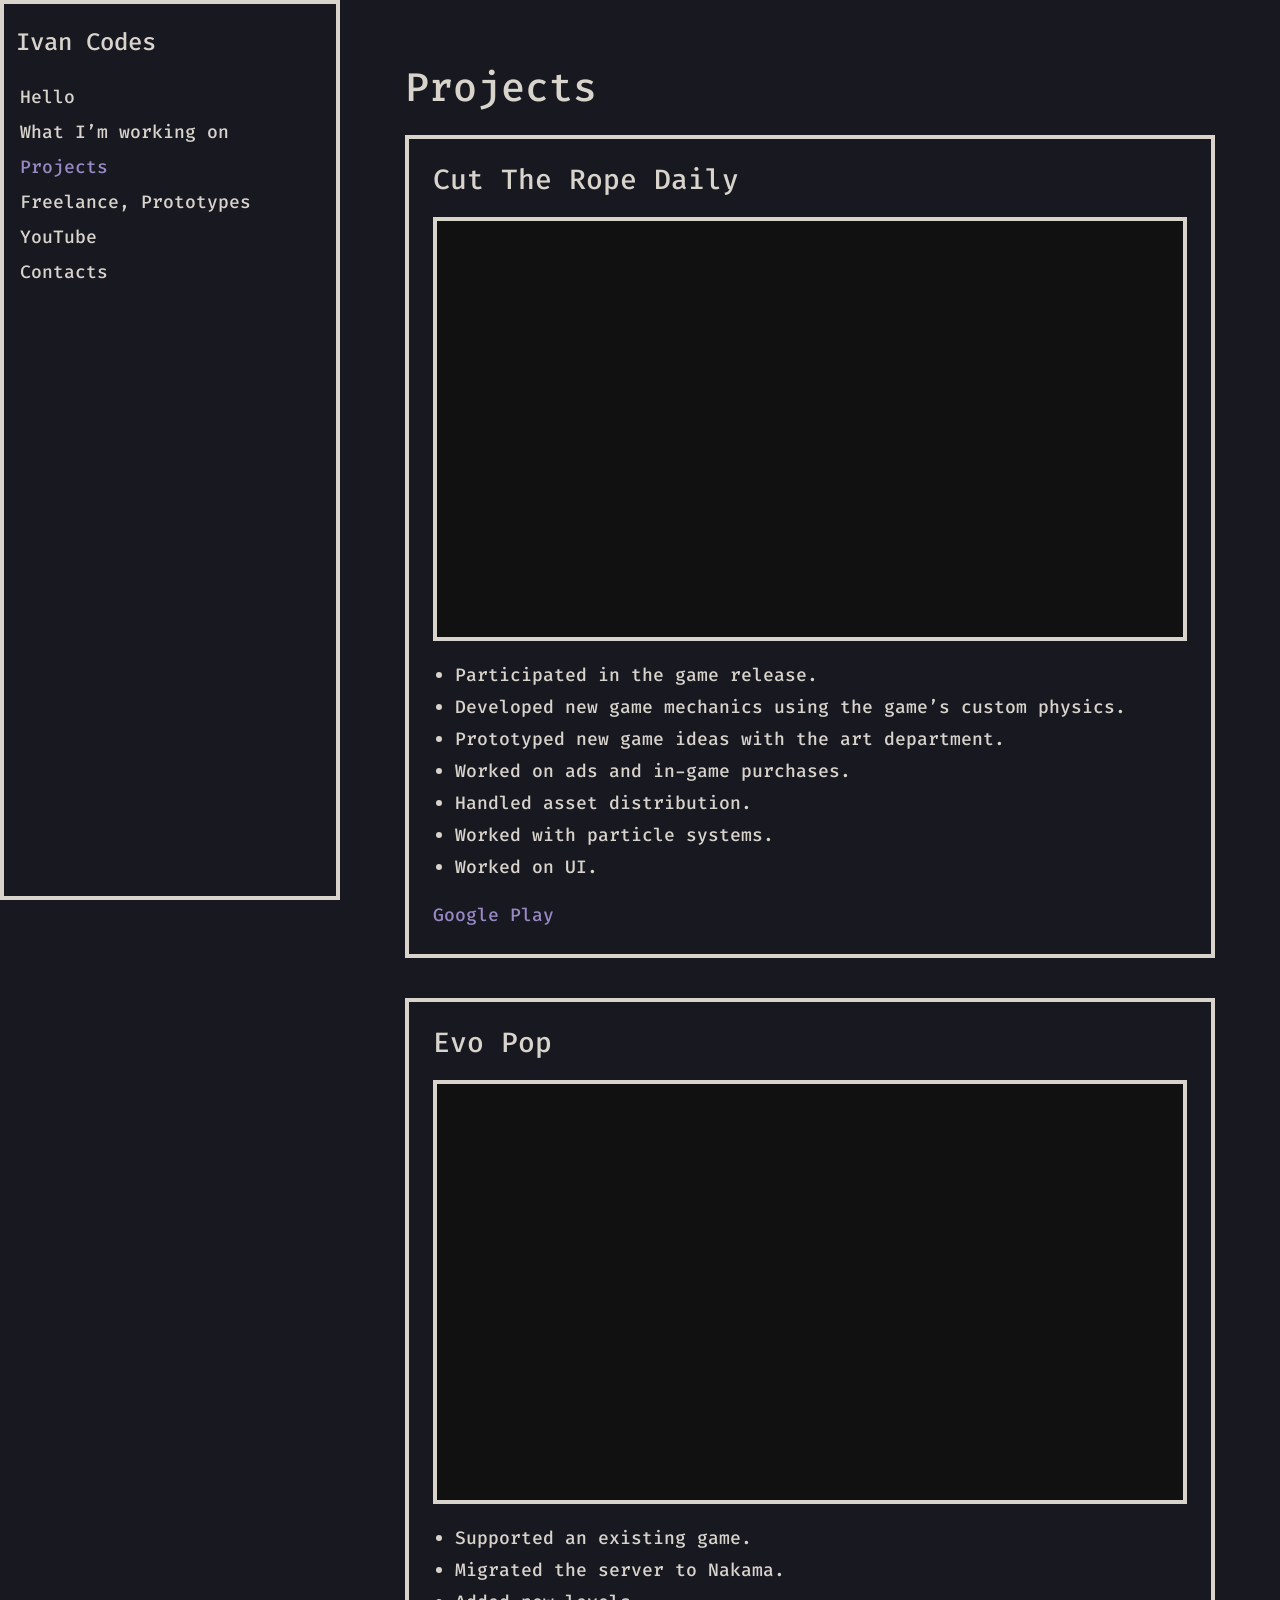
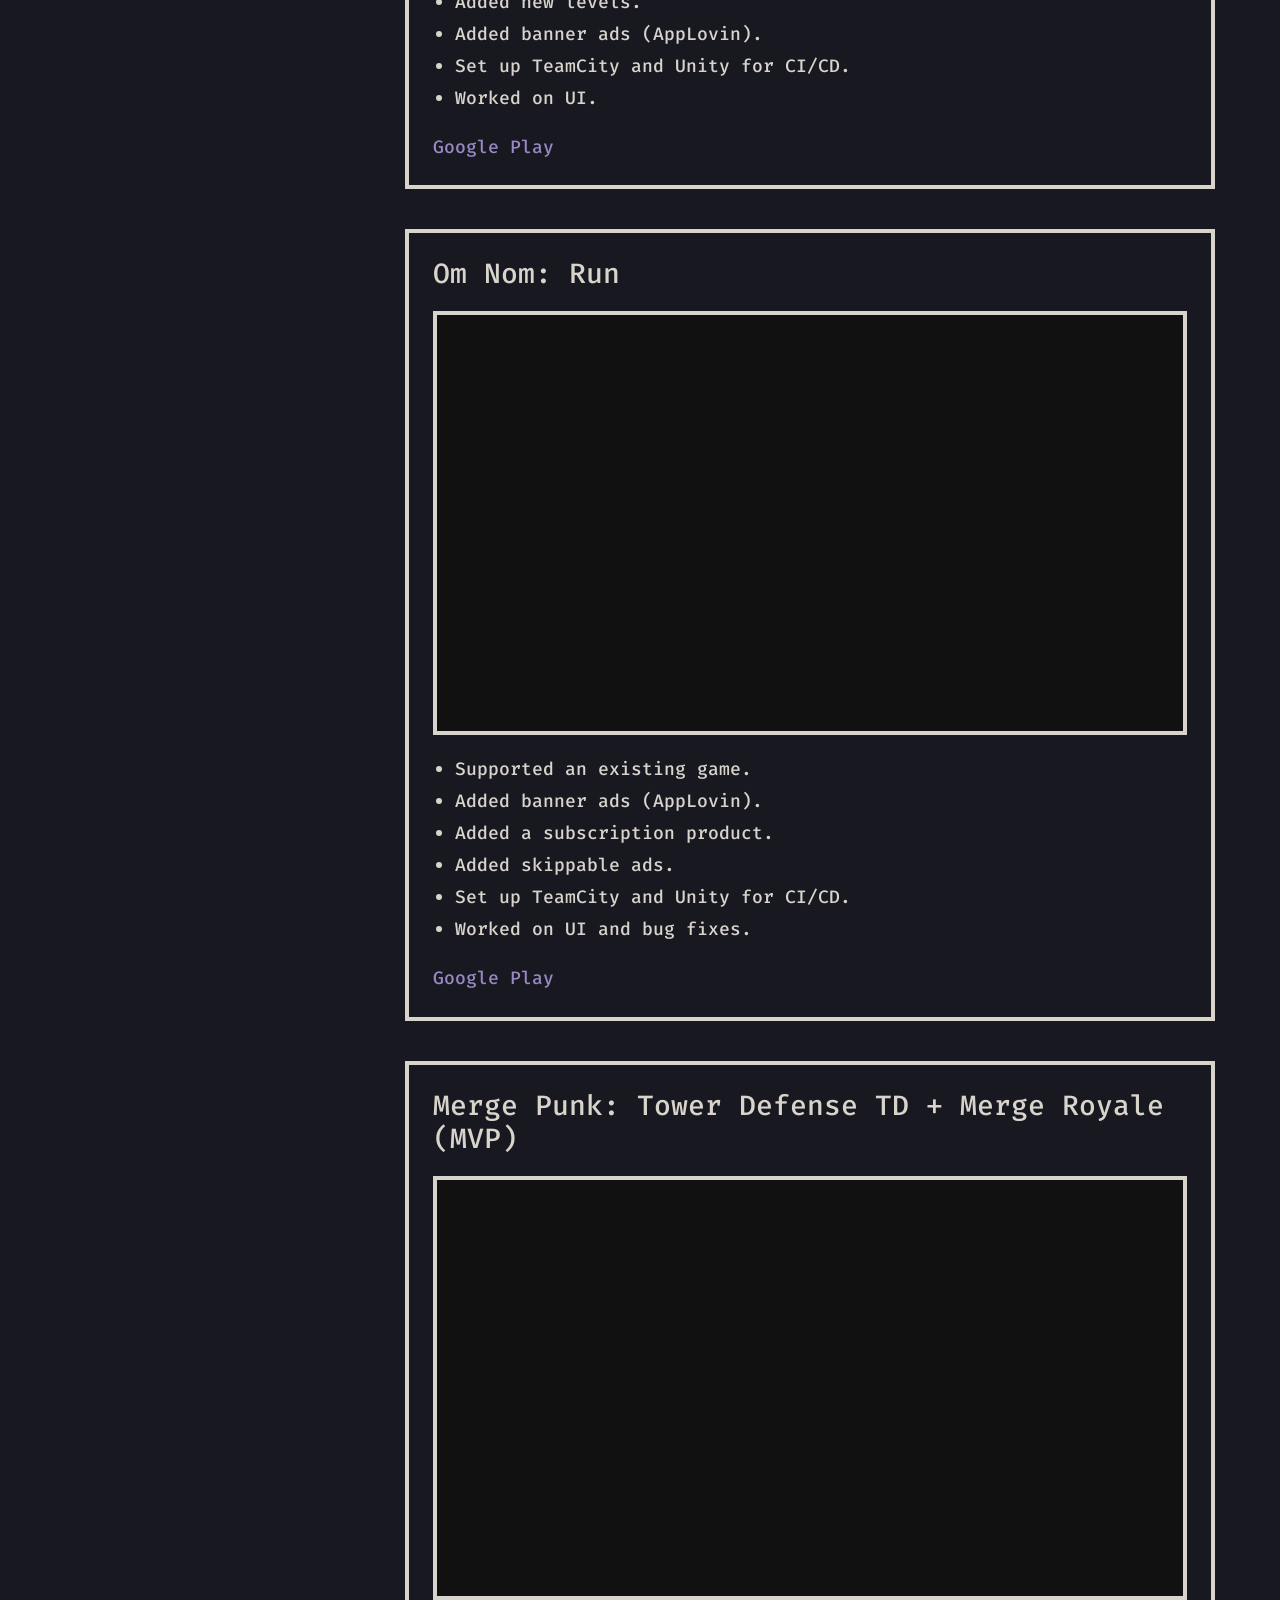
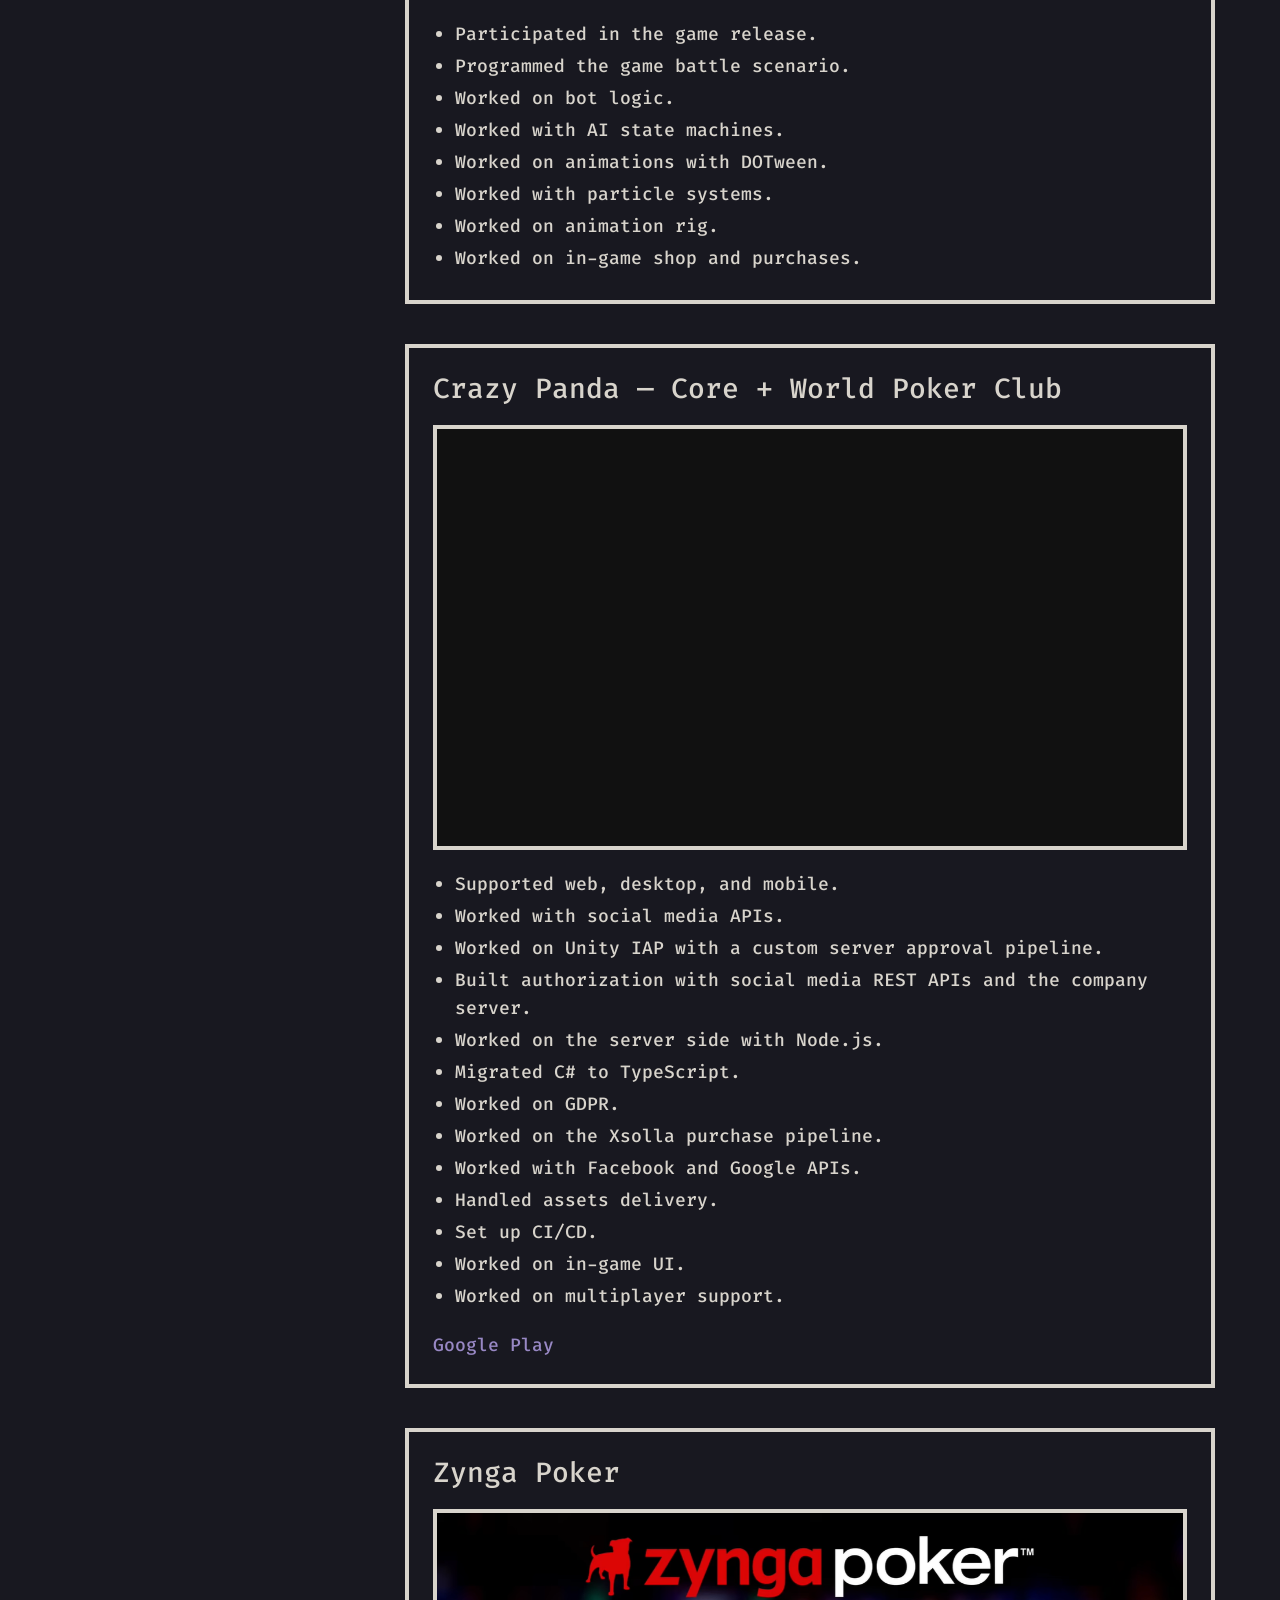
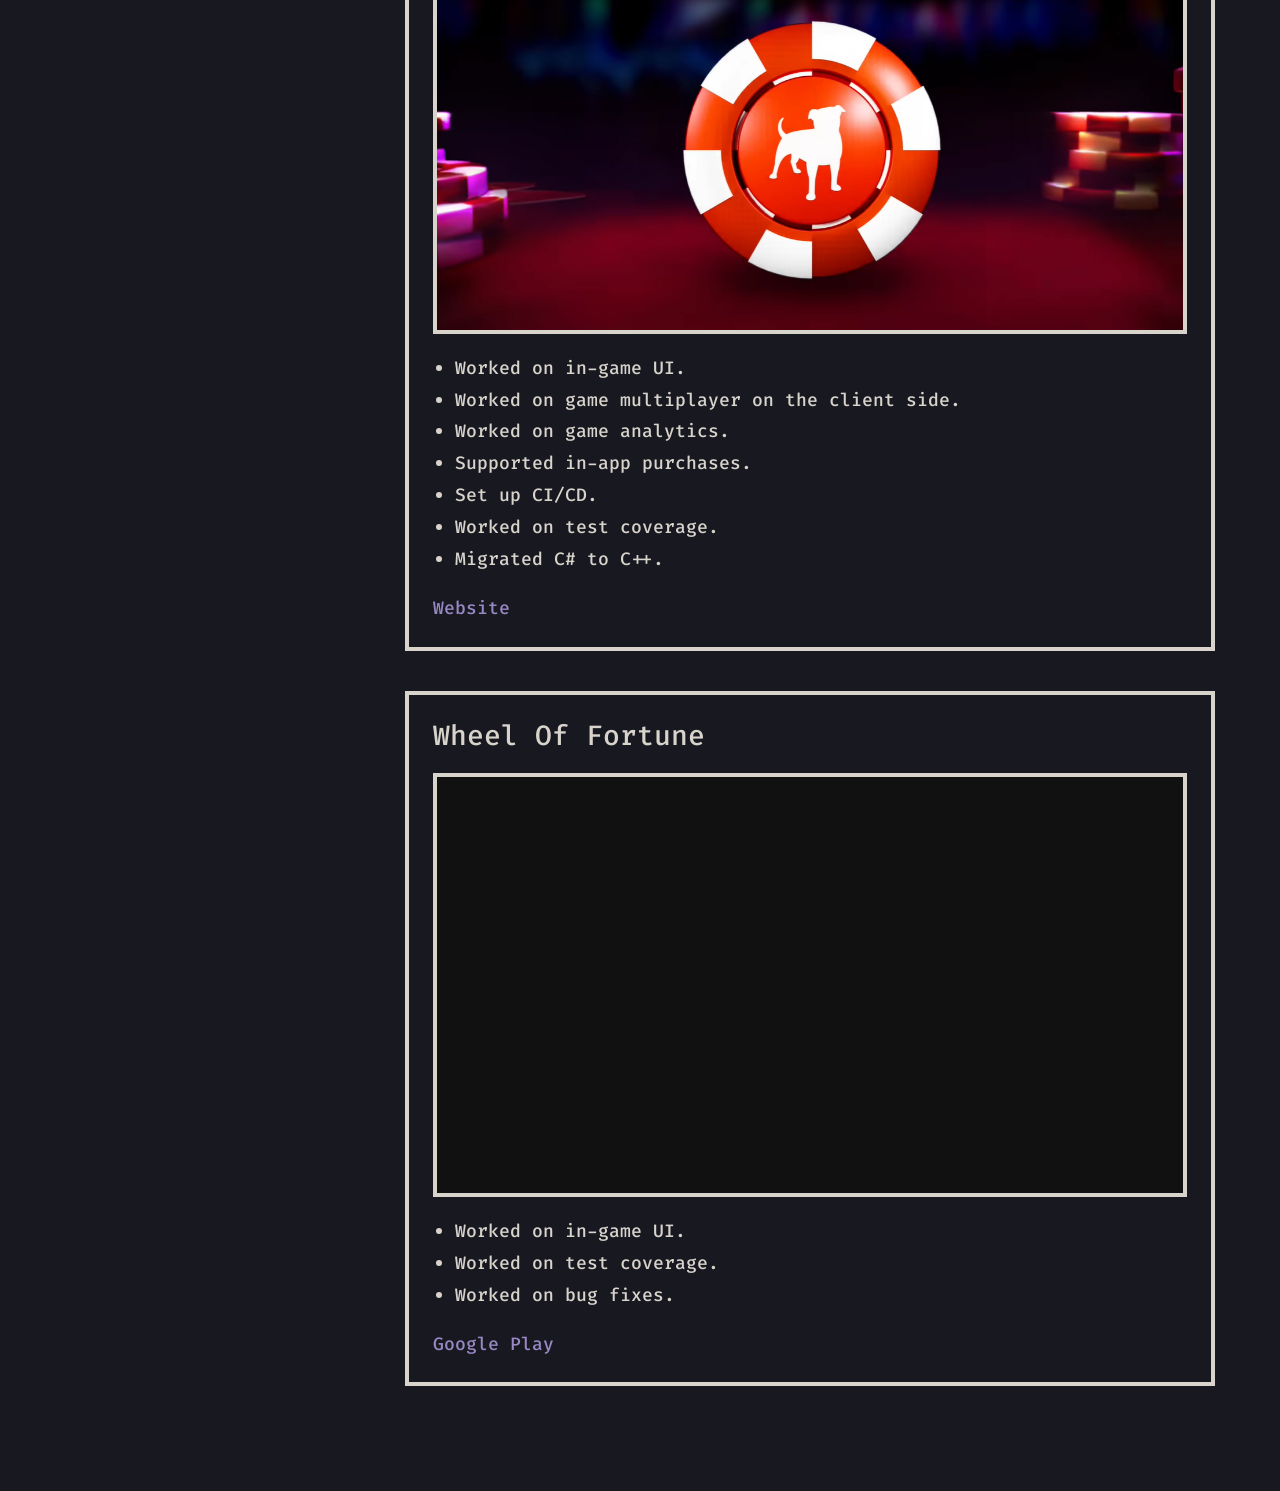
==== projects.html @ 58e10e0c "recreate package" ====
<!DOCTYPE html>
<html lang="en">
  <head>
    <meta charset="UTF-8" />
    <meta name="viewport" content="width=device-width, initial-scale=1.0" />
    <title>Projects — Ivan Codes</title>
    <link rel="stylesheet" href="css/styles.css" />
  </head>
  <body>
    <div class="page">
      <header class="topbar">
        <button
          class="menu-toggle"
          type="button"
          aria-expanded="false"
          aria-controls="site-nav"
          aria-label="Open menu"
        >
          <img
            src="assets/icons/menu-button.svg"
            alt=""
            width="40"
            height="40"
          />
        </button>
        <span class="topbar-brand">Ivan Codes</span>
      </header>

      <div class="nav-backdrop" hidden></div>

      <aside id="site-nav" class="sidebar" aria-label="Main">
        <div class="sidebar-brand">Ivan Codes</div>
        <nav class="nav">
          <a class="nav-link" href="index.html">Hello</a>
          <a class="nav-link" href="working-on.html">What I’m working on</a>
          <a class="nav-link is-active" href="projects.html">Projects</a>
          <a class="nav-link" href="freelance.html">Freelance, Prototypes</a>
          <a class="nav-link" href="youtube.html">YouTube</a>
          <a class="nav-link" href="contact.html">Contacts</a>
        </nav>
      </aside>

      <main class="content">
        <article class="content-inner">
          <h1>Projects</h1>

          <section class="project">
            <h2>Cut The Rope Daily</h2>
            <div class="video-embed">
              <iframe
                src="https://www.youtube-nocookie.com/embed/8ChzVBC2-10"
                title="Cut The Rope Daily"
                allow="accelerometer; autoplay; clipboard-write; encrypted-media; gyroscope; picture-in-picture; web-share"
                allowfullscreen
              ></iframe>
            </div>
            <ul class="project-list">
              <li>Participated in the game release.</li>
              <li>
                Developed new game mechanics using the game’s custom physics.
              </li>
              <li>Prototyped new game ideas with the art department.</li>
              <li>Worked on ads and in-game purchases.</li>
              <li>Handled asset distribution.</li>
              <li>Worked with particle systems.</li>
              <li>Worked on UI.</li>
            </ul>
            <p class="project-store">
              <a
                href="https://play.google.com/store/apps/details?id=com.netflix.NGP.CutTheRopeDaily"
                target="_blank"
                rel="noopener noreferrer"
                >Google Play</a
              >
            </p>
          </section>

          <section class="project">
            <h2>Evo Pop</h2>
            <div class="video-embed">
              <iframe
                src="https://www.youtube-nocookie.com/embed/UW2NQ2LslG8"
                title="Evo Pop"
                allow="accelerometer; autoplay; clipboard-write; encrypted-media; gyroscope; picture-in-picture; web-share"
                allowfullscreen
              ></iframe>
            </div>
            <ul class="project-list">
              <li>Supported an existing game.</li>
              <li>Migrated the server to Nakama.</li>
              <li>Added new levels.</li>
              <li>Added banner ads (AppLovin).</li>
              <li>Set up TeamCity and Unity for CI/CD.</li>
              <li>Worked on UI.</li>
            </ul>
            <p class="project-store">
              <a
                href="https://play.google.com/store/apps/details?id=com.zeptolab.evopop"
                target="_blank"
                rel="noopener noreferrer"
                >Google Play</a
              >
            </p>
          </section>

          <section class="project">
            <h2>Om Nom: Run</h2>
            <div class="video-embed">
              <iframe
                src="https://www.youtube-nocookie.com/embed/kTJikKvjhKQ"
                title="Om Nom: Run"
                allow="accelerometer; autoplay; clipboard-write; encrypted-media; gyroscope; picture-in-picture; web-share"
                allowfullscreen
              ></iframe>
            </div>
            <ul class="project-list">
              <li>Supported an existing game.</li>
              <li>Added banner ads (AppLovin).</li>
              <li>Added a subscription product.</li>
              <li>Added skippable ads.</li>
              <li>Set up TeamCity and Unity for CI/CD.</li>
              <li>Worked on UI and bug fixes.</li>
            </ul>
            <p class="project-store">
              <a
                href="https://play.google.com/store/apps/details?id=com.zeptolab.omnomrun.google"
                target="_blank"
                rel="noopener noreferrer"
                >Google Play</a
              >
            </p>
          </section>

          <section class="project">
            <h2>Merge Punk: Tower Defense TD + Merge Royale (MVP)</h2>
            <div class="video-embed">
              <iframe
                src="https://www.youtube-nocookie.com/embed/OgP-EI9YQqM"
                title="Merge Punk"
                allow="accelerometer; autoplay; clipboard-write; encrypted-media; gyroscope; picture-in-picture; web-share"
                allowfullscreen
              ></iframe>
            </div>
            <ul class="project-list">
              <li>Participated in the game release.</li>
              <li>Programmed the game battle scenario.</li>
              <li>Worked on bot logic.</li>
              <li>Worked with AI state machines.</li>
              <li>Worked on animations with DOTween.</li>
              <li>Worked with particle systems.</li>
              <li>Worked on animation rig.</li>
              <li>Worked on in-game shop and purchases.</li>
            </ul>
          </section>

          <section class="project">
            <h2>Crazy Panda — Core + World Poker Club</h2>
            <div class="video-embed">
              <iframe
                src="https://www.youtube-nocookie.com/embed/4vVHN1HScmM"
                title="World Poker Club"
                allow="accelerometer; autoplay; clipboard-write; encrypted-media; gyroscope; picture-in-picture; web-share"
                allowfullscreen
              ></iframe>
            </div>
            <ul class="project-list">
              <li>Supported web, desktop, and mobile.</li>
              <li>Worked with social media APIs.</li>
              <li>
                Worked on Unity IAP with a custom server approval pipeline.
              </li>
              <li>
                Built authorization with social media REST APIs and the company
                server.
              </li>
              <li>Worked on the server side with Node.js.</li>
              <li>Migrated C# to TypeScript.</li>
              <li>Worked on GDPR.</li>
              <li>Worked on the Xsolla purchase pipeline.</li>
              <li>Worked with Facebook and Google APIs.</li>
              <li>Handled assets delivery.</li>
              <li>Set up CI/CD.</li>
              <li>Worked on in-game UI.</li>
              <li>Worked on multiplayer support.</li>
            </ul>
            <p class="project-store">
              <a
                href="https://play.google.com/store/apps/details?id=air.ru.crazypanda.wpcm"
                target="_blank"
                rel="noopener noreferrer"
                >Google Play</a
              >
            </p>
          </section>

          <section class="project">
            <h2>Zynga Poker</h2>
            <figure class="media">
              <img
                src="assets/images/projects/zynga-poker.png"
                alt="Zynga Poker"
              />
            </figure>
            <ul class="project-list">
              <li>Worked on in-game UI.</li>
              <li>Worked on game multiplayer on the client side.</li>
              <li>Worked on game analytics.</li>
              <li>Supported in-app purchases.</li>
              <li>Set up CI/CD.</li>
              <li>Worked on test coverage.</li>
              <li>Migrated C# to C++.</li>
            </ul>
            <p class="project-store">
              <a
                href="https://zyngapoker.com/"
                target="_blank"
                rel="noopener noreferrer"
                >Website</a
              >
            </p>
          </section>

          <section class="project">
            <h2>Wheel Of Fortune</h2>
            <div class="video-embed">
              <iframe
                src="https://www.youtube-nocookie.com/embed/eXP1ELT7rEc"
                title="Wheel Of Fortune"
                allow="accelerometer; autoplay; clipboard-write; encrypted-media; gyroscope; picture-in-picture; web-share"
                allowfullscreen
              ></iframe>
            </div>
            <ul class="project-list">
              <li>Worked on in-game UI.</li>
              <li>Worked on test coverage.</li>
              <li>Worked on bug fixes.</li>
            </ul>
            <p class="project-store">
              <a
                href="https://play.google.com/store/apps/details?id=com.scopely.wheeloffortune"
                target="_blank"
                rel="noopener noreferrer"
                >Google Play</a
              >
            </p>
          </section>
        </article>
      </main>
    </div>

    <script src="js/main.js"></script>
  </body>
</html>
---- css/styles.css ----
@font-face {
  font-family: "Fira Code";
  src: url("../assets/fonts/FiraCode-Medium.ttf") format("truetype");
  font-weight: 500;
  font-style: normal;
  font-display: swap;
}

:root {
  --text: #d8d4cc;
  --text-selected: #9888c4;
  --border: #d8d4cc;
  --content-bg: #181820;
  --menu-bg: #181820;
  --font: "Fira Code", ui-monospace, monospace;
  --sidebar-width: 340px;
  --mobile-menu-width: 66.666%;
  --content-inset: 65px;
  --menu-border: 4px;
  --space: 1.25rem;

  /* Mobile type (rem; 1rem ≈ 16px at browser default) */
  --fs-menu-header: 1.25rem;
  --fs-menu: 1rem;
  --fs-body: 1rem;
  --fs-h1: 1.75rem;
  --fs-h2: 1.375rem;
  --fs-caption: 0.75rem;
  --lh-body: 1.6;
  --lh-menu: 1.5;
}

*,
*::before,
*::after {
  box-sizing: border-box;
}

html {
  scroll-behavior: smooth;
}

body {
  margin: 0;
  min-height: 100vh;
  font-family: var(--font);
  font-weight: 500;
  font-size: var(--fs-body);
  line-height: var(--lh-body);
  color: var(--text);
  background: var(--content-bg);
}

img,
video,
iframe {
  max-width: 100%;
  display: block;
}

a {
  color: var(--text-selected);
}

a:hover {
  text-decoration-thickness: 2px;
}

.page {
  min-height: 100vh;
}

/* —— Mobile / tablet (default; desktop overrides below) —— */
.topbar {
  position: sticky;
  top: 0;
  z-index: 30;
  display: flex;
  align-items: center;
  gap: 0.75rem;
  min-height: 3.5rem;
  padding: 0.5rem var(--space);
  background: var(--menu-bg);
  border-bottom: 2px solid var(--border);
}

.topbar-brand {
  font-family: var(--font);
  font-size: var(--fs-menu-header);
  font-weight: 500;
  color: var(--text);
}

.menu-toggle {
  display: inline-flex;
  align-items: center;
  justify-content: center;
  padding: 0;
  border: 2px solid var(--border);
  background: var(--menu-bg);
  cursor: pointer;
}

.menu-toggle img {
  width: 2.5rem;
  height: 2.5rem;
}

.nav-backdrop {
  position: fixed;
  inset: 0;
  z-index: 40;
  background: rgba(0, 0, 0, 0.55);
}

.nav-backdrop[hidden] {
  display: none;
}

.sidebar {
  position: fixed;
  top: 0;
  left: 0;
  z-index: 50;
  width: var(--mobile-menu-width);
  max-width: 22rem;
  height: 100%;
  padding: 1.5rem 1.25rem;
  background: var(--menu-bg);
  color: var(--text);
  box-shadow: inset 0 0 0 var(--menu-border) var(--border);
  transform: translateX(-105%);
  transition: transform 0.22s ease;
}

.sidebar.is-open {
  transform: translateX(0);
}

.sidebar-brand {
  font-family: var(--font);
  font-size: var(--fs-menu-header);
  font-weight: 500;
  margin-bottom: 1.75rem;
  color: var(--text);
  line-height: var(--lh-menu);
}

.nav {
  display: flex;
  flex-direction: column;
  gap: 0.5rem;
}

.nav-link {
  display: block;
  padding: 0.35rem 0.5rem;
  color: var(--text);
  text-decoration: none;
  font-size: var(--fs-menu);
  font-weight: 500;
  line-height: var(--lh-menu);
  overflow-wrap: break-word;
}

.nav-link:hover,
.nav-link.is-active {
  color: var(--text-selected);
}

.content {
  width: 100%;
  background: var(--content-bg);
}

.content-inner {
  max-width: 42rem;
  margin: 0 auto;
  padding: 1.5rem var(--space) 3rem;
}

h1,
h2 {
  font-family: var(--font);
  font-weight: 500;
  color: var(--text);
}

h1 {
  font-size: var(--fs-h1);
  line-height: 1.2;
  margin: 0 0 0.75rem;
}

h2 {
  font-size: var(--fs-h2);
  line-height: 1.2;
  margin: 2rem 0 0.65rem;
}

.lead,
.content-inner p {
  margin-top: 0;
  color: var(--text);
  font-size: var(--fs-body);
  line-height: var(--lh-body);
}

.contact-list {
  list-style: none;
  margin: 1.75rem 0 0;
  padding: 0;
}

.contact-item {
  display: grid;
  grid-template-columns: 6.5rem minmax(0, 1fr);
  gap: 0.35rem 1rem;
  align-items: baseline;
  padding: 0.85rem 0;
  border-bottom: 1px solid var(--border);
}

.contact-item:first-child {
  border-top: 1px solid var(--border);
}

.contact-label {
  color: var(--text);
  opacity: 0.7;
}

.contact-value {
  min-width: 0;
  overflow-wrap: anywhere;
  color: var(--text-selected);
  text-decoration: none;
}

a.contact-value:hover {
  text-decoration: underline;
  text-decoration-thickness: 2px;
}

.media {
  margin: 1.25rem 0 0;
}

.media img {
  width: 100%;
  height: auto;
  border: 2px solid var(--border);
  background: #22222c;
}

.media figcaption {
  margin-top: 0.5rem;
  font-size: var(--fs-caption);
  line-height: 1.4;
  color: var(--text);
  opacity: 0.85;
}

.video-embed {
  position: relative;
  width: 100%;
  aspect-ratio: 16 / 9;
  margin: 1rem 0 0;
  border: 2px solid var(--border);
  background: #111;
  overflow: hidden;
}

.video-embed iframe,
.video-embed video {
  position: absolute;
  inset: 0;
  width: 100%;
  height: 100%;
  border: 0;
}

.video-embed video {
  object-fit: contain;
  background: #111;
}

.project {
  margin: 0 0 1.5rem;
  padding: 1.25rem;
  border: 4px solid var(--border);
  scroll-margin-top: 4.5rem;
}

.project h2 {
  margin: 0 0 1rem;
}

.project p {
  margin: 1.25rem 0 0;
}

.project .project-status {
  margin: -0.5rem 0 1rem;
  color: var(--text);
  opacity: 0.7;
}

.project .media {
  margin-top: 1.25rem;
}

.project h2 + .media,
.project .project-status + .media {
  margin-top: 0;
}

.project .media img,
.project .video-embed {
  border-width: 4px;
}

.project .media img {
  min-height: 12rem;
  aspect-ratio: 16 / 9;
  object-fit: cover;
}

.project .media.media-fit img {
  min-height: 0;
  aspect-ratio: auto;
  object-fit: contain;
  background: #22222c;
}

.media-row {
  display: grid;
  grid-template-columns: 1fr 1fr;
  gap: 0.75rem;
  margin: 1.25rem 0 0;
  align-items: start;
}

.media-row .media {
  margin: 0;
}

.project-store {
  margin: 1.25rem 0 0;
}

.project-store a {
  text-decoration: none;
}

.project-store a:hover {
  text-decoration: underline;
  text-decoration-thickness: 2px;
}

.project-list {
  margin: 1.25rem 0 0;
  padding-left: 1.35rem;
}

.project-list li {
  margin: 0.2rem 0;
}

body.menu-open {
  overflow: hidden;
}

/* —— Desktop —— */
@media (min-width: 900px) {
  :root {
    --fs-menu-header: 1.5rem;
    --fs-menu: 1.125rem;
    --fs-body: 1.125rem;
    --fs-h1: 2.5rem;
    --fs-h2: 1.75rem;
    --fs-caption: 0.875rem;
    --lh-body: 1.6;
    --lh-menu: 1.5;
  }

  .topbar {
    display: none;
  }

  .nav-backdrop {
    display: none !important;
  }

  .page {
    display: grid;
    grid-template-columns: var(--sidebar-width) 1fr;
    min-height: 100vh;
    background: var(--content-bg);
  }

  .sidebar {
    position: sticky;
    top: 0;
    transform: none;
    width: var(--sidebar-width);
    max-width: none;
    height: 100vh;
    padding: 1.5rem 1rem;
    background: var(--menu-bg);
    box-shadow: inset 0 0 0 var(--menu-border) var(--border);
    overflow-y: auto;
  }

  .sidebar-brand {
    margin: 0 0 1.5rem;
  }

  .nav-link {
    padding: 0 0.25rem;
  }

  .nav-link:hover,
  .nav-link.is-active {
    color: var(--text-selected);
    background: transparent;
  }

  .content {
    min-width: 0;
    min-height: 100vh;
    overflow-y: auto;
    background: var(--content-bg);
  }

  .content-inner {
    max-width: 1000px;
    width: 100%;
    margin: 0;
    padding: var(--content-inset);
    text-align: left;
  }

  h1 {
    line-height: 1.15;
    margin: 0 0 1.5rem;
  }

  h2 {
    margin: 2.5rem 0 1rem;
    padding: 0;
    border: 0;
  }

  .media img,
  .video-embed {
    border-width: var(--menu-border);
    border-color: var(--border);
  }

  .project {
    margin: 0 0 2.5rem;
    padding: 1.5rem;
  }

  .project h2 {
    margin: 0 0 1.25rem;
  }
}
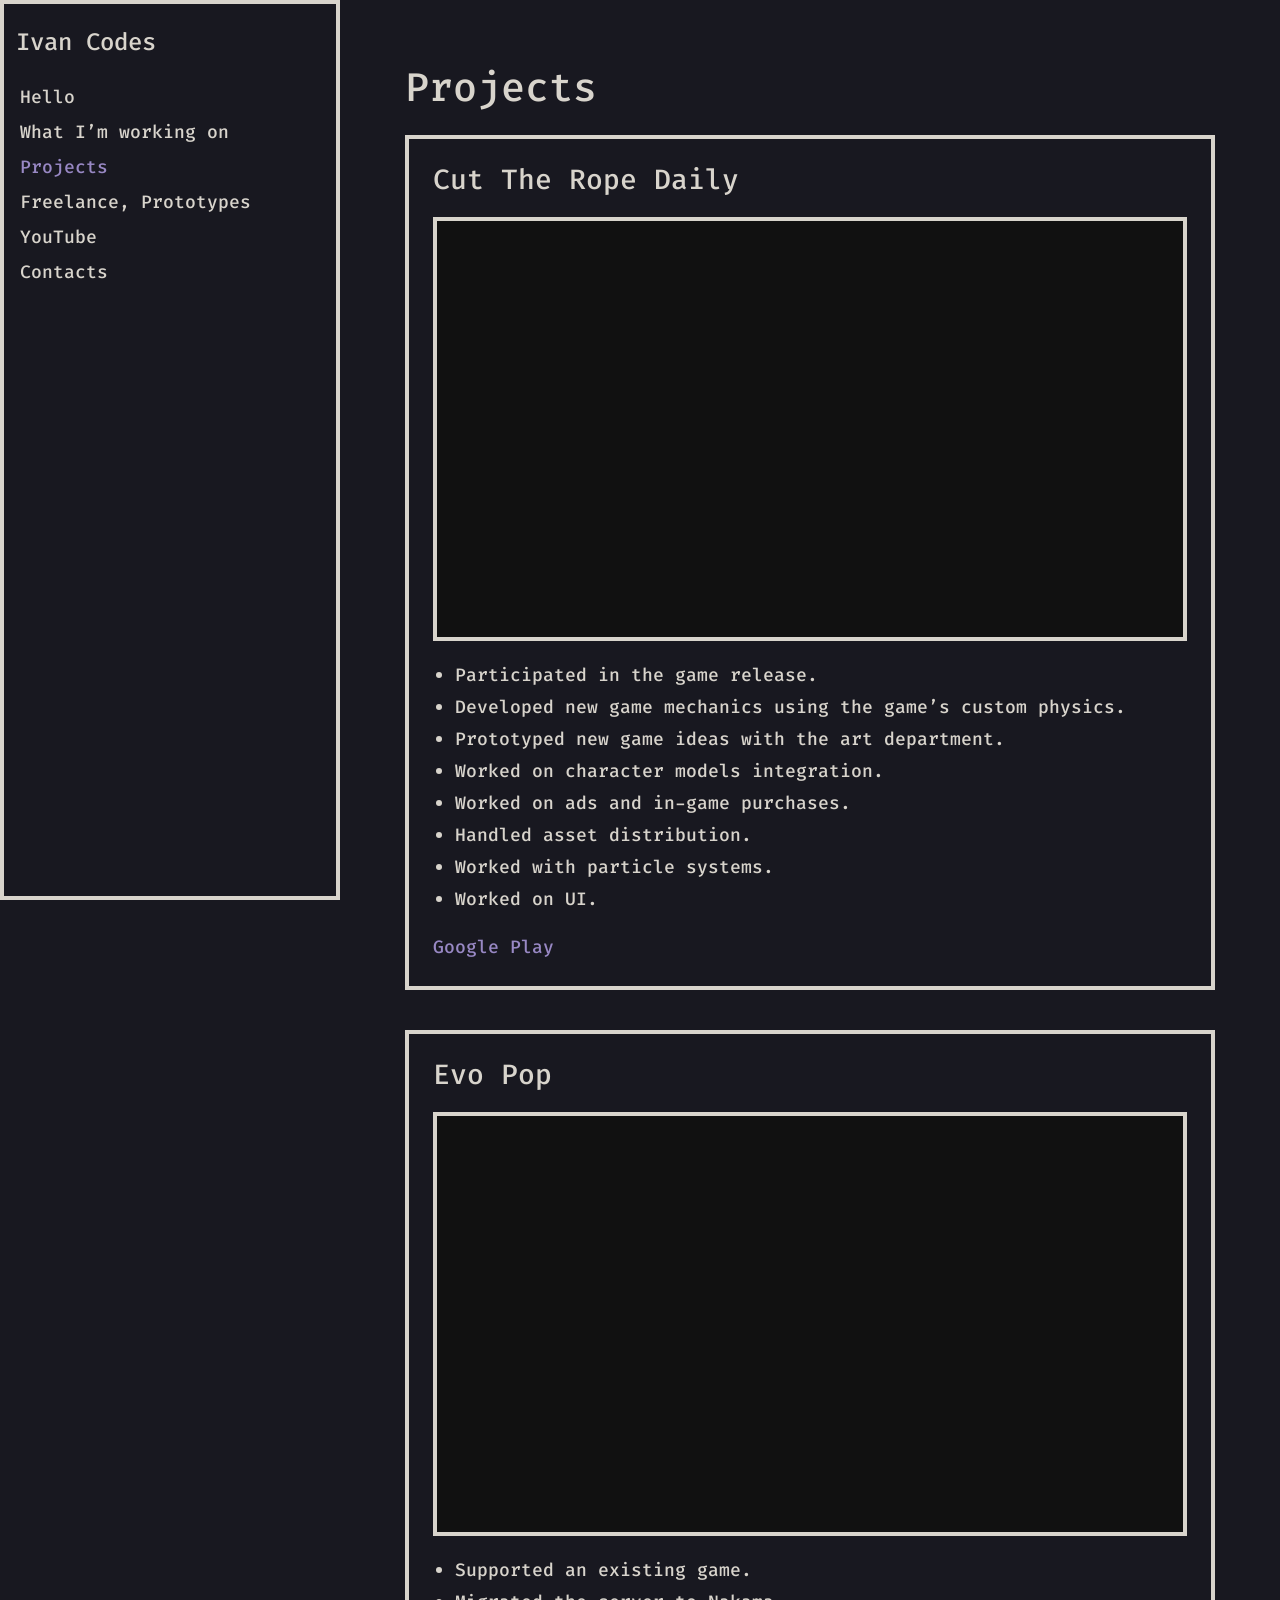
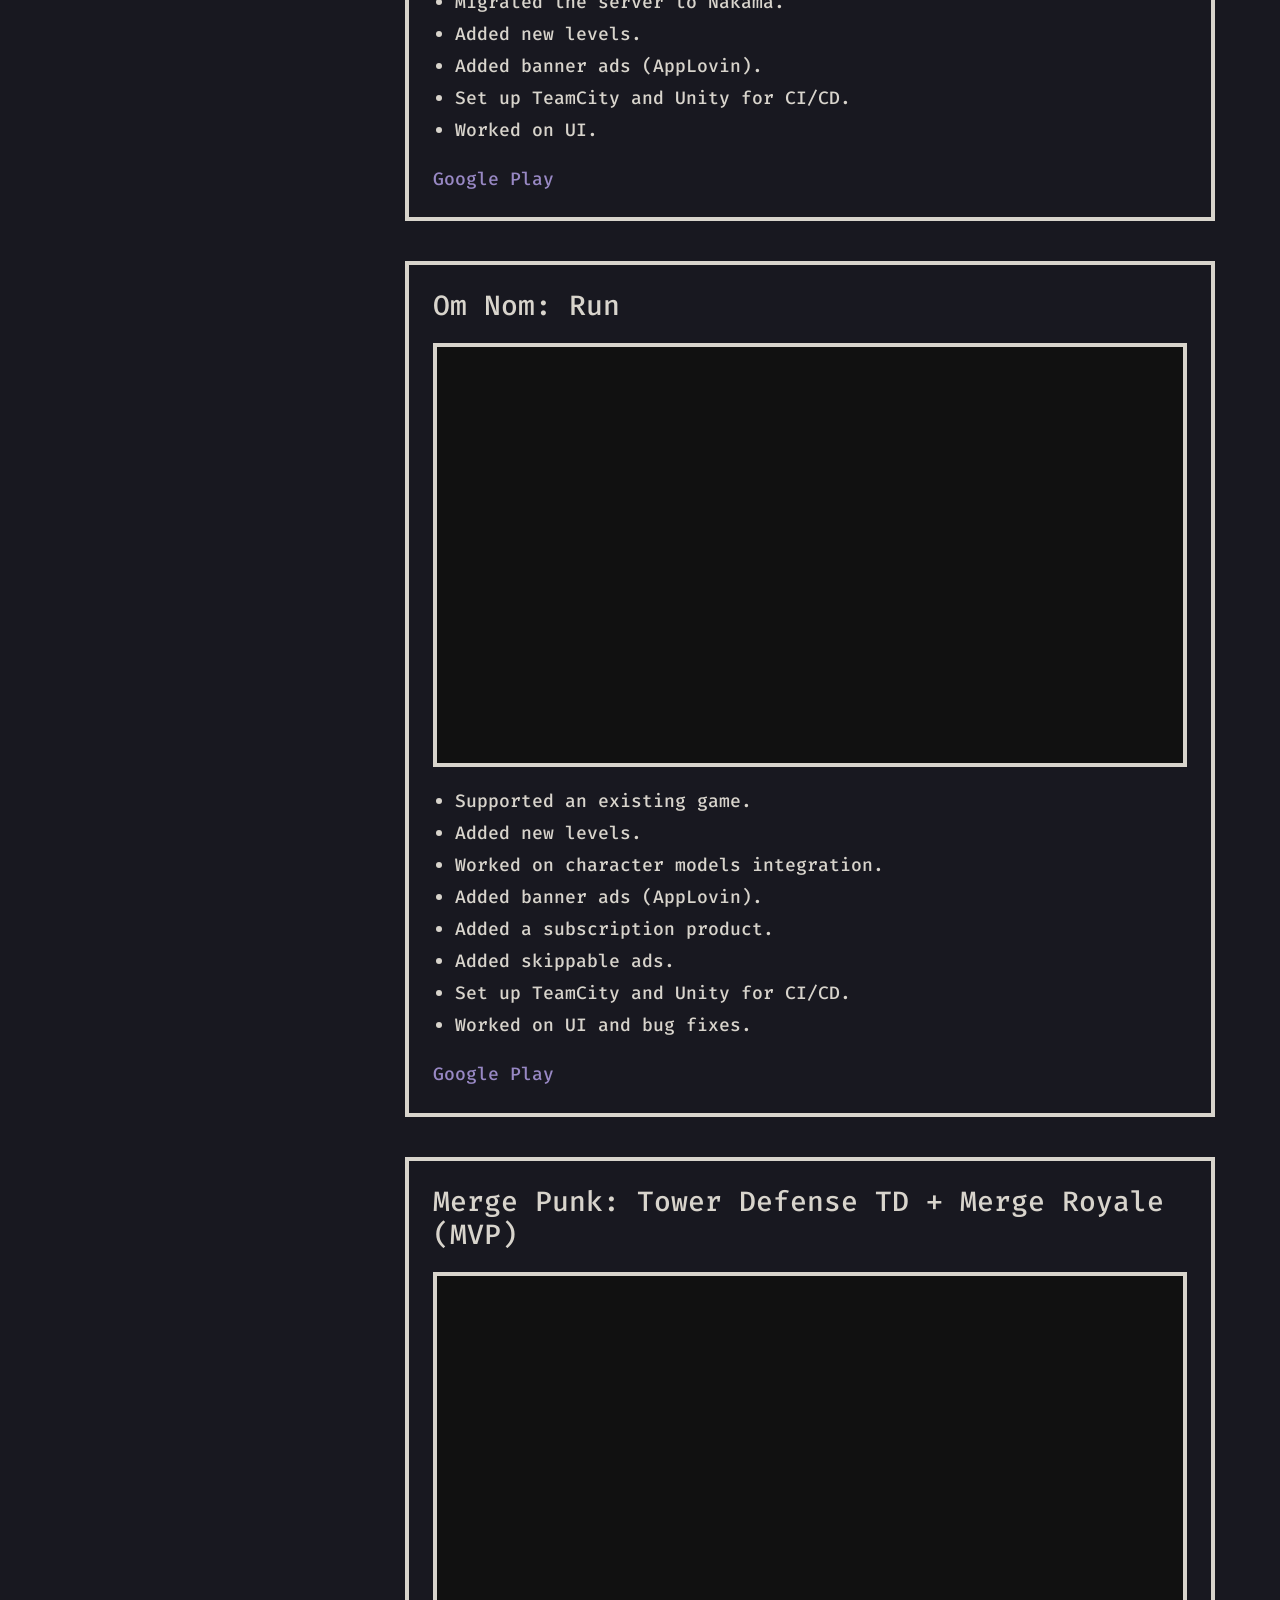
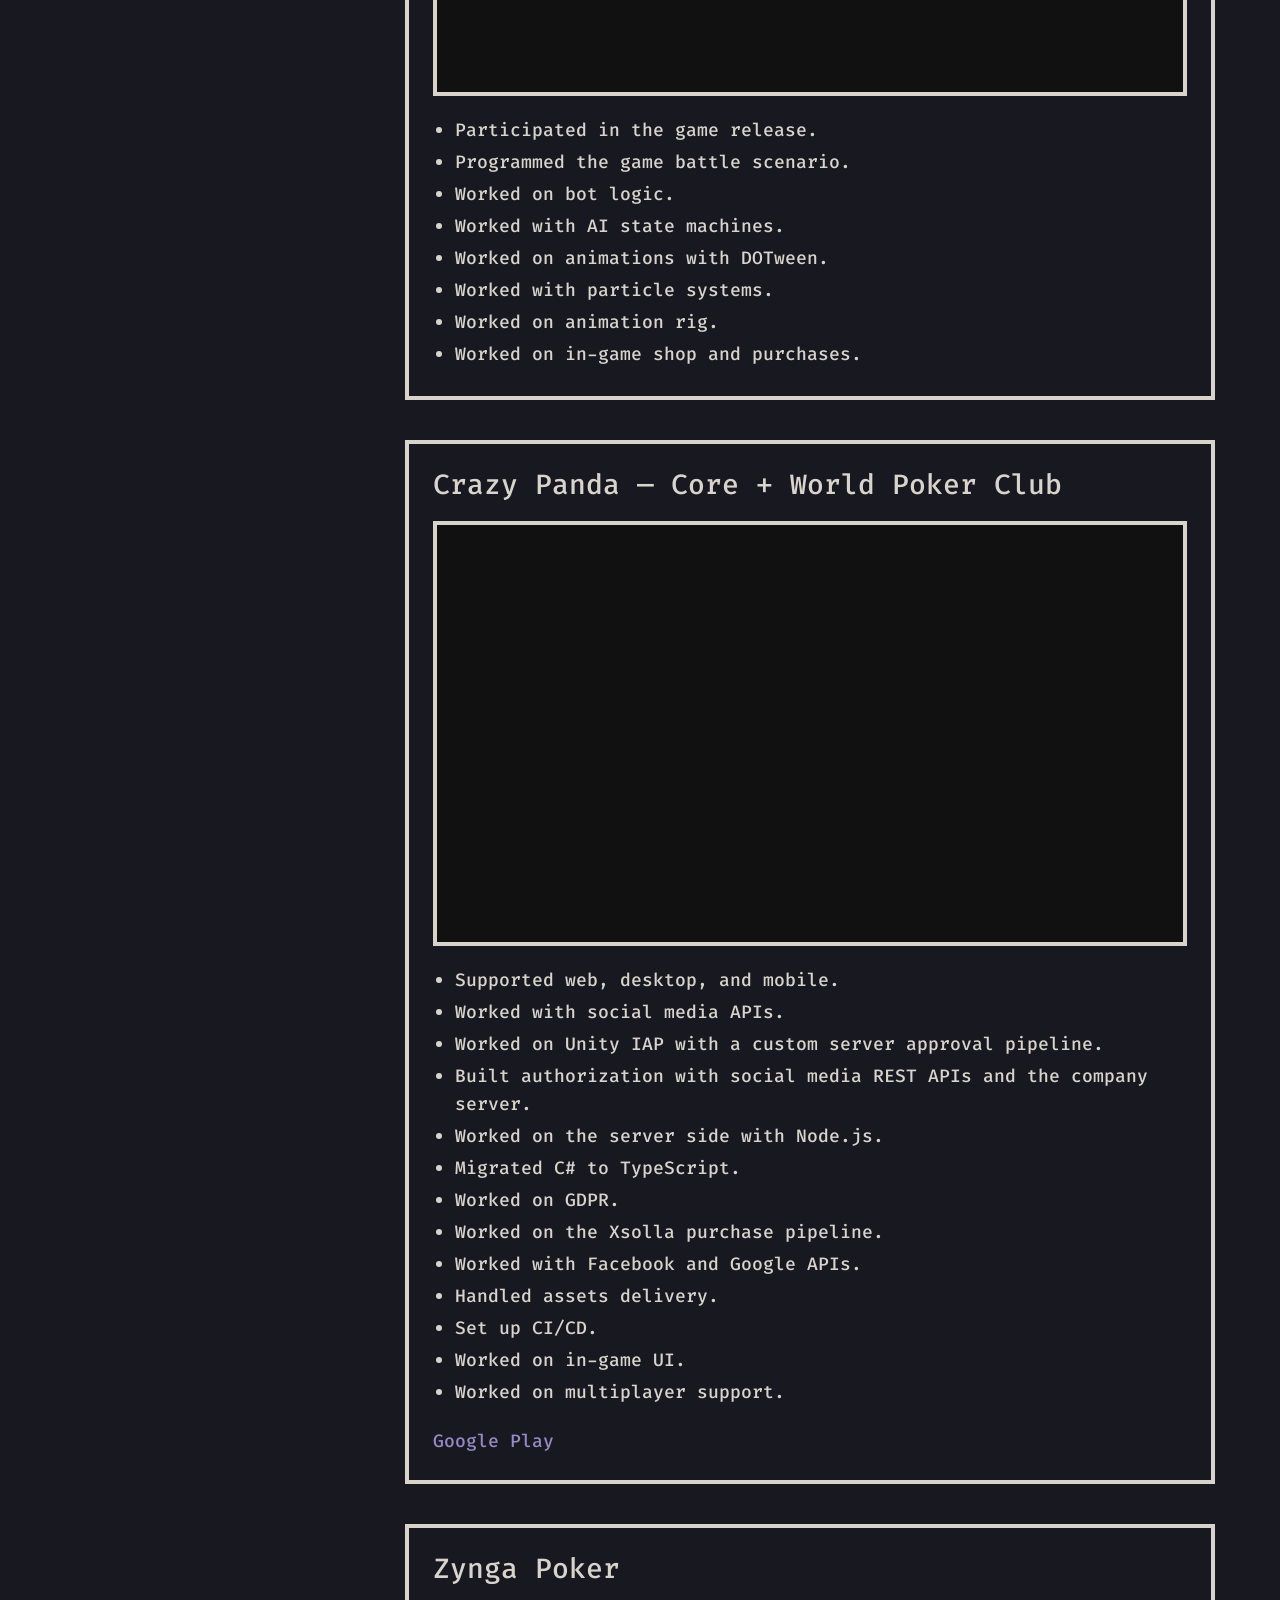
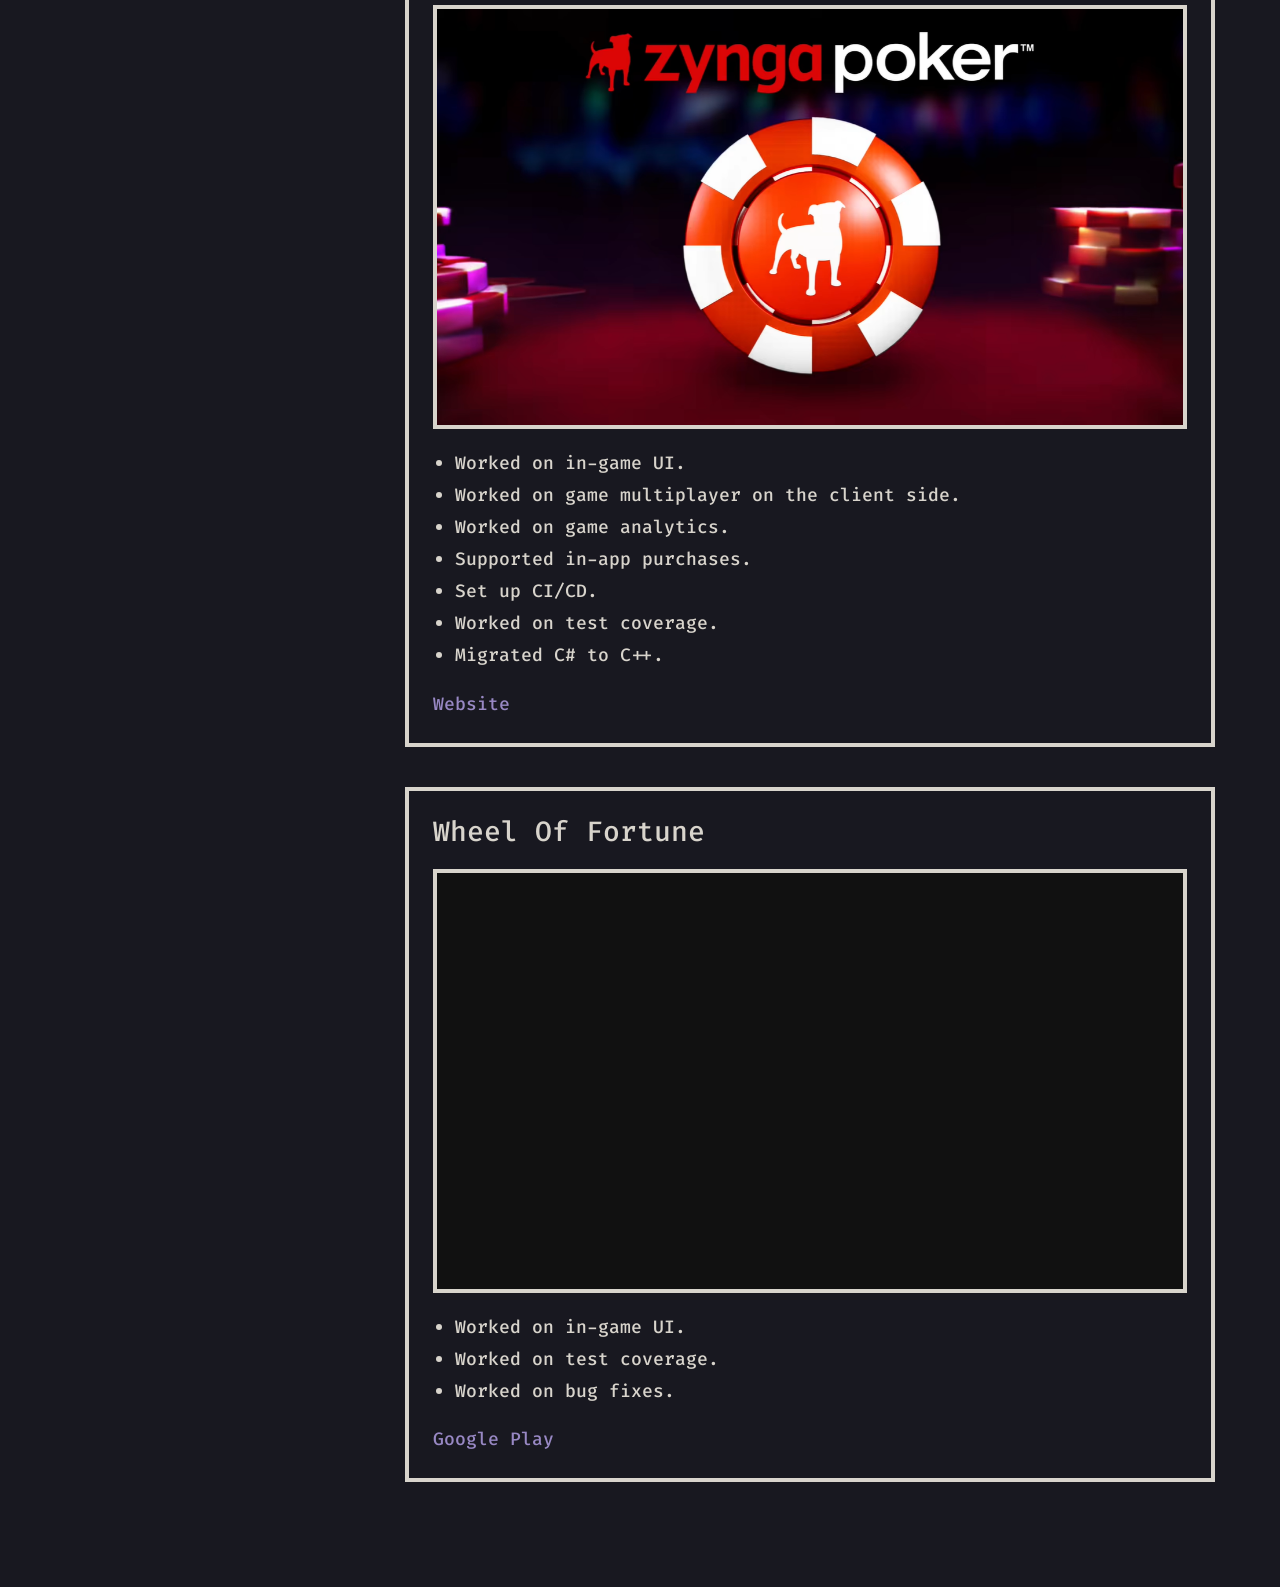
==== commit 81bde58f: "titles added" ====
--- a/projects.html
+++ b/projects.html
@@ -44,7 +44,7 @@
         <article class="content-inner">
           <h1>Projects</h1>
 
-          <section class="project">
+          <section id="cut-the-rope-daily" class="project">
             <h2>Cut The Rope Daily</h2>
             <div class="video-embed">
               <iframe
@@ -60,6 +60,7 @@
                 Developed new game mechanics using the game’s custom physics.
               </li>
               <li>Prototyped new game ideas with the art department.</li>
+              <li>Worked on character models integration.</li>
               <li>Worked on ads and in-game purchases.</li>
               <li>Handled asset distribution.</li>
               <li>Worked with particle systems.</li>
@@ -75,7 +76,7 @@
             </p>
           </section>
 
-          <section class="project">
+          <section id="evo-pop" class="project">
             <h2>Evo Pop</h2>
             <div class="video-embed">
               <iframe
@@ -103,7 +104,7 @@
             </p>
           </section>
 
-          <section class="project">
+          <section id="om-nom-run" class="project">
             <h2>Om Nom: Run</h2>
             <div class="video-embed">
               <iframe
@@ -115,6 +116,8 @@
             </div>
             <ul class="project-list">
               <li>Supported an existing game.</li>
+              <li>Added new levels.</li>
+              <li>Worked on character models integration.</li>
               <li>Added banner ads (AppLovin).</li>
               <li>Added a subscription product.</li>
               <li>Added skippable ads.</li>
@@ -131,7 +134,7 @@
             </p>
           </section>
 
-          <section class="project">
+          <section id="merge-punk" class="project">
             <h2>Merge Punk: Tower Defense TD + Merge Royale (MVP)</h2>
             <div class="video-embed">
               <iframe
@@ -153,7 +156,7 @@
             </ul>
           </section>
 
-          <section class="project">
+          <section id="world-poker-club" class="project">
             <h2>Crazy Panda — Core + World Poker Club</h2>
             <div class="video-embed">
               <iframe
@@ -193,7 +196,7 @@
             </p>
           </section>
 
-          <section class="project">
+          <section id="zynga-poker" class="project">
             <h2>Zynga Poker</h2>
             <figure class="media">
               <img
@@ -220,7 +223,7 @@
             </p>
           </section>
 
-          <section class="project">
+          <section id="wheel-of-fortune" class="project">
             <h2>Wheel Of Fortune</h2>
             <div class="video-embed">
               <iframe
--- a/css/styles.css
+++ b/css/styles.css
@@ -174,7 +174,6 @@
 }
 
 .content-inner {
-  max-width: 42rem;
   margin: 0 auto;
   padding: 1.5rem var(--space) 3rem;
 }
@@ -204,6 +203,36 @@
   color: var(--text);
   font-size: var(--fs-body);
   line-height: var(--lh-body);
+}
+
+.hello-intro {
+  display: grid;
+  grid-template-columns: 1fr;
+  gap: 1.25rem;
+  align-items: start;
+}
+
+.hello-copy {
+  min-width: 0;
+}
+
+.hello-intro h1 {
+  margin-bottom: 0.75rem;
+}
+
+.hello-copy p {
+  margin-bottom: 1rem;
+}
+
+.hello-copy p:last-child {
+  margin-bottom: 0;
+}
+
+.hello-photo {
+  margin: 0;
+  width: 100%;
+  max-width: 300px;
+  justify-self: start;
 }
 
 .contact-list {
@@ -369,6 +398,165 @@
 
 body.menu-open {
   overflow: hidden;
+}
+
+.titles {
+  margin: 2rem 0 0;
+  padding: 0;
+  text-align: left;
+}
+
+.titles-heading {
+  margin: 0 0 0.75rem;
+}
+
+.titles-list {
+  display: grid;
+  grid-template-columns: repeat(3, minmax(0, 256px));
+  gap: 0;
+  width: fit-content;
+  max-width: 100%;
+  margin: 0;
+  padding: 0;
+  overflow: visible;
+  align-items: start;
+}
+
+.title-item {
+  position: relative;
+  display: block;
+  width: 100%;
+  max-width: 256px;
+  max-height: 168px;
+  aspect-ratio: 256 / 168;
+  text-decoration: none;
+  line-height: 0;
+  overflow: visible;
+}
+
+.title-item img {
+  display: block;
+  width: 100%;
+  height: 100%;
+  object-fit: cover;
+  border: 2px solid var(--border);
+  background: #22222c;
+  box-sizing: border-box;
+  transform-origin: center center;
+  transition:
+    transform 0.2s ease,
+    box-shadow 0.2s ease;
+}
+
+.title-item:hover,
+.title-item:focus-visible,
+.title-item.is-selected {
+  z-index: 10;
+}
+
+.title-item:hover img,
+.title-item:focus-visible img,
+.title-item.is-selected img,
+.title-item:active img {
+  transform: scale(calc(286 / 256), calc(188 / 168));
+  box-shadow: 0 10px 28px rgba(0, 0, 0, 0.55);
+}
+
+@media (max-width: 767px) {
+  .titles-list {
+    grid-template-columns: repeat(2, minmax(0, 256px));
+  }
+}
+
+@media (max-width: 479px) {
+  .titles-list {
+    grid-template-columns: minmax(0, 256px);
+    width: 100%;
+  }
+}
+
+.skills {
+  position: relative;
+  margin-top: 2rem;
+  text-align: left;
+}
+
+.skills-title {
+  margin-bottom: 0.5rem;
+}
+
+.skills-category h2 {
+  margin-top: 2rem;
+  text-align: left;
+}
+
+.skills-list {
+  display: table;
+  width: 100%;
+  margin: 0.75rem 0 0;
+  padding: 0;
+  list-style: none;
+  color: var(--text);
+  border-collapse: collapse;
+}
+
+.skills-list li {
+  display: table-row;
+  color: var(--text);
+  cursor: pointer;
+  font-size: var(--fs-body);
+}
+
+.skill-stars,
+.skill-name {
+  display: table-cell;
+  vertical-align: top;
+  padding: 0.1rem 0;
+  line-height: 1.35;
+}
+
+.skill-stars {
+  width: 101px;
+  min-width: 101px;
+  max-width: 101px;
+  padding-right: 11px;
+  white-space: nowrap;
+  line-height: 0;
+}
+
+.skill-name {
+  width: auto;
+  overflow-wrap: anywhere;
+  word-break: break-word;
+}
+
+.skill-stars img {
+  display: inline-block;
+  width: 18px;
+  height: 18px;
+  vertical-align: top;
+}
+
+.skill-item.is-highlighted {
+  color: var(--text-selected);
+}
+
+.skill-popup {
+  position: absolute;
+  z-index: 20;
+  padding: 0.75rem 1rem;
+  background: var(--menu-bg);
+  border: 2px solid var(--border);
+  box-shadow: 0 6px 20px rgba(0, 0, 0, 0.45);
+  font-size: var(--fs-body);
+  line-height: var(--lh-body);
+  color: var(--text);
+  text-align: left;
+  pointer-events: none;
+}
+
+.skill-popup[hidden] {
+  display: none;
 }
 
 /* —— Desktop —— */
@@ -434,13 +622,20 @@
   }
 
   .content-inner {
-    max-width: 1000px;
     width: 100%;
     margin: 0;
     padding: var(--content-inset);
     text-align: left;
   }
 
+  .hello-intro {
+    gap: 2rem;
+  }
+
+  .hello-intro h1 {
+    margin-bottom: 1.5rem;
+  }
+
   h1 {
     line-height: 1.15;
     margin: 0 0 1.5rem;
@@ -466,4 +661,16 @@
   .project h2 {
     margin: 0 0 1.25rem;
   }
-}
+
+  .titles {
+    margin-top: 2rem;
+  }
+
+  .skills {
+    margin-top: 2rem;
+  }
+
+  .skills-category h2 {
+    margin-top: 2.5rem;
+  }
+}
